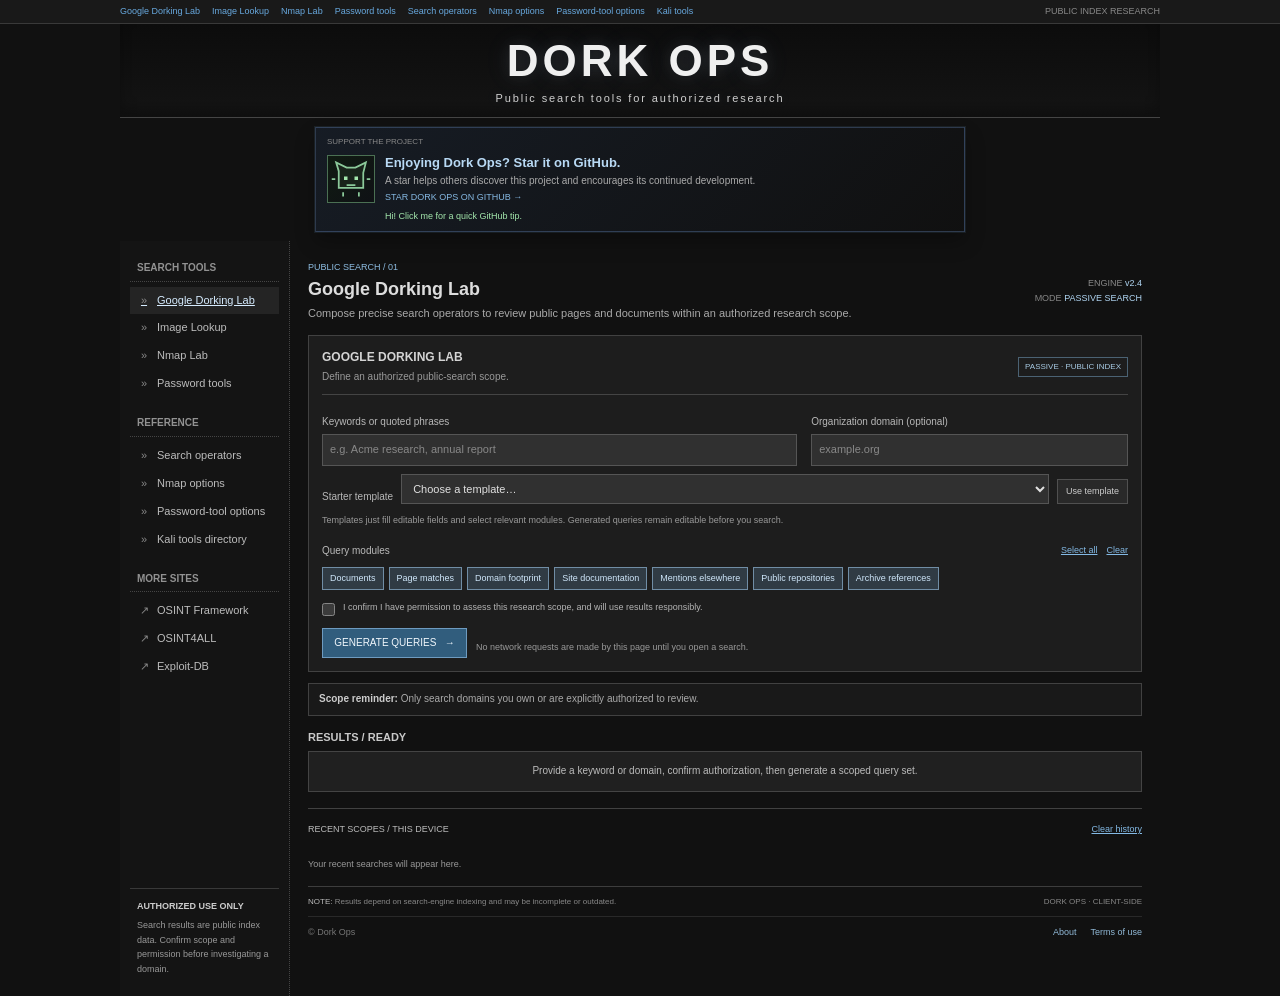
==== index.html @ ea4b7387 "Add files via upload" ====
<!DOCTYPE html>
<html lang="en">
<head>
  <meta charset="utf-8">
  <meta name="viewport" content="width=device-width, initial-scale=1">
  <meta http-equiv="refresh" content="0; url=dork-engine.html">
  <link rel="canonical" href="dork-engine.html">
  <title>Dork Ops</title>
  <script>
    window.location.replace("dork-engine.html");
  </script>
</head>
<body>
  <p>Opening Dork Ops. If you are not redirected, <a href="dork-engine.html">open the main page</a>.</p>
</body>
</html>
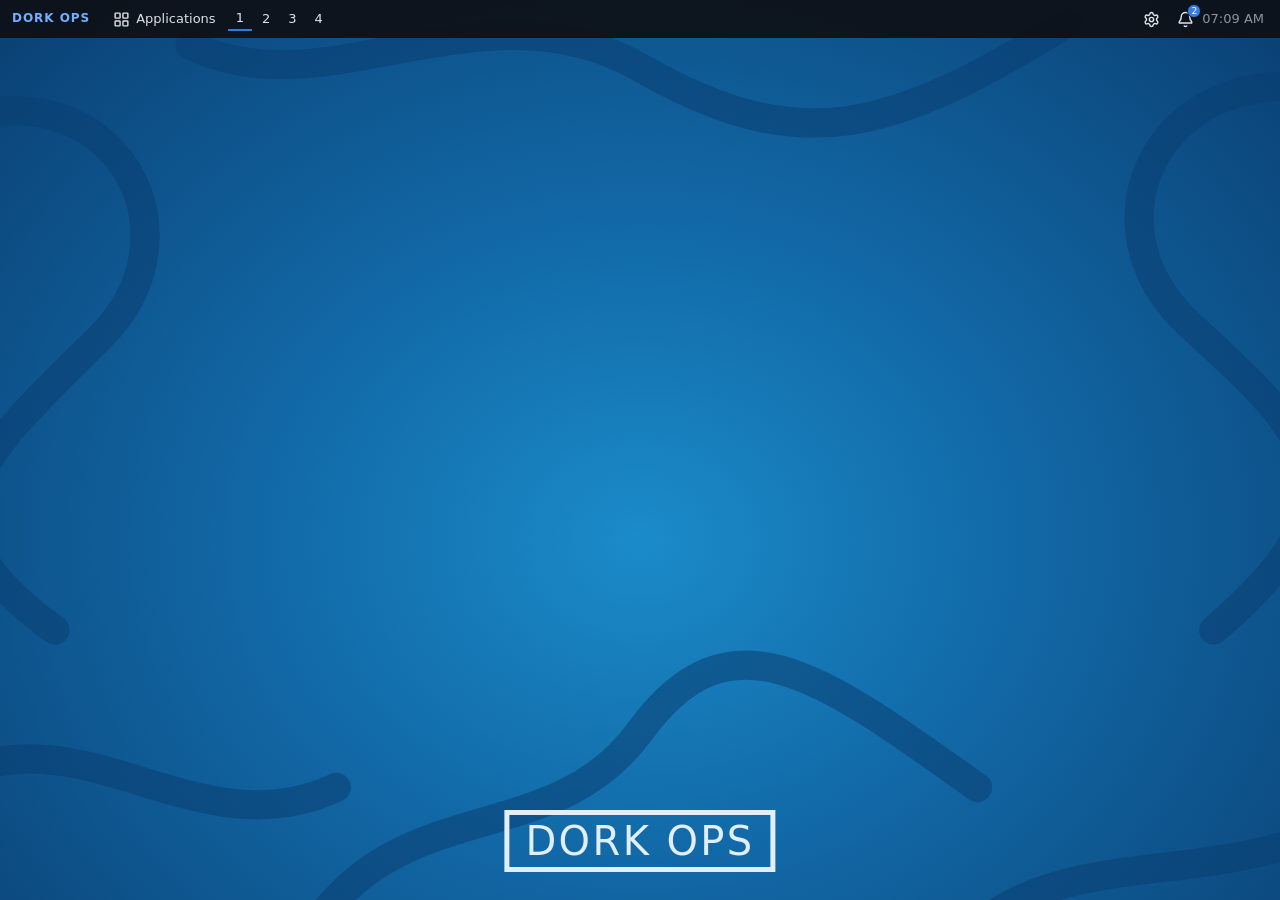
==== commit 3a3e4ebc: "Add files via upload" ====
--- a/index.html
+++ b/index.html
@@ -3,14 +3,14 @@
 <head>
   <meta charset="utf-8">
   <meta name="viewport" content="width=device-width, initial-scale=1">
-  <meta http-equiv="refresh" content="0; url=dork-engine.html">
-  <link rel="canonical" href="dork-engine.html">
+  <meta http-equiv="refresh" content="0; url=dork-ops.html">
+  <link rel="canonical" href="dork-ops.html">
   <title>Dork Ops</title>
   <script>
-    window.location.replace("dork-engine.html");
+    window.location.replace("dork-ops.html");
   </script>
 </head>
 <body>
-  <p>Opening Dork Ops. If you are not redirected, <a href="dork-engine.html">open the main page</a>.</p>
+  <p>Opening Dork Ops. If you are not redirected, <a href="dork-ops.html">open the desktop</a>.</p>
 </body>
 </html>
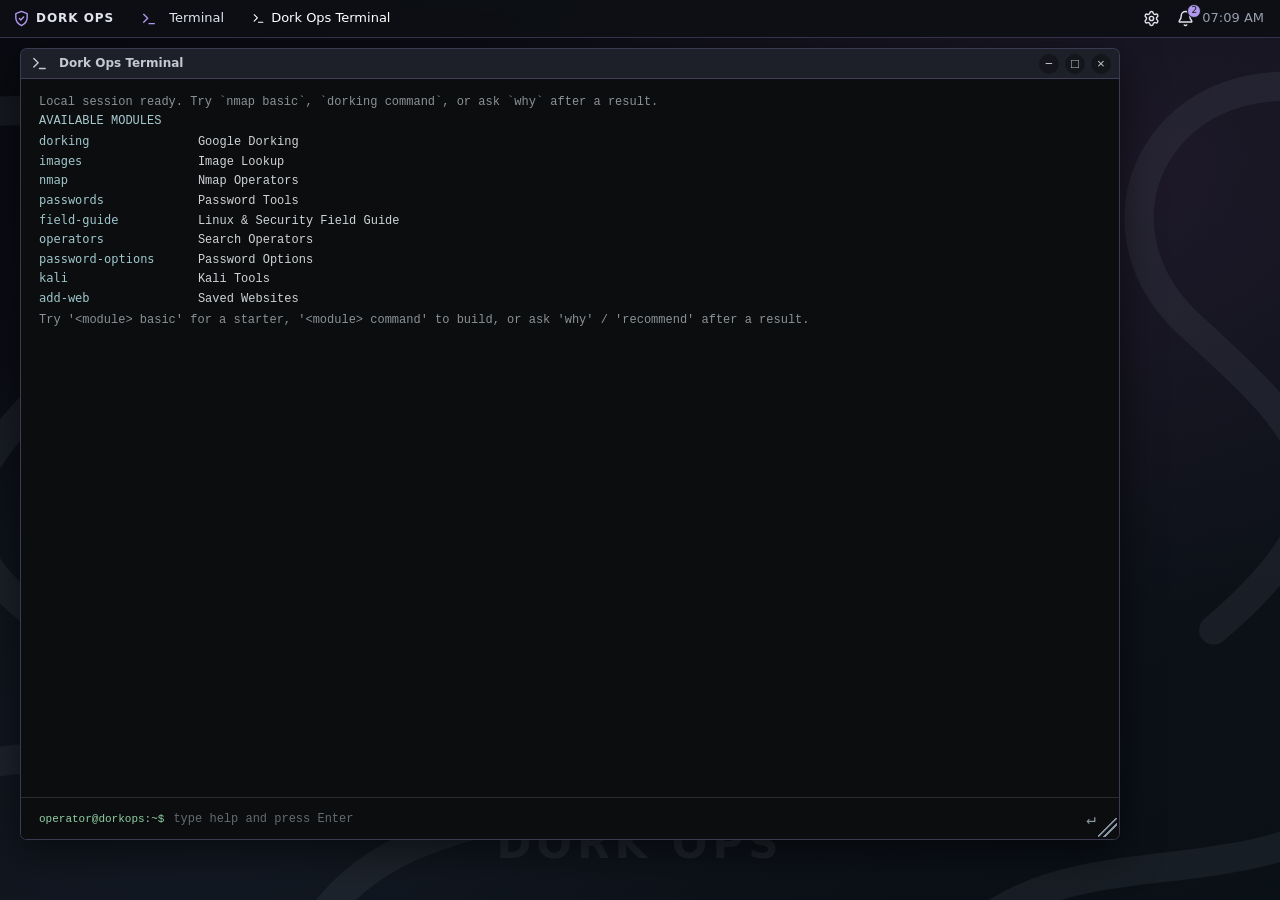
==== commit 8af0605f: "Add files via upload" ====
--- a/index.html
+++ b/index.html
@@ -11,6 +11,6 @@
   </script>
 </head>
 <body>
-  <p>Opening Dork Ops. If you are not redirected, <a href="dork-ops.html">open the desktop</a>.</p>
+  <p>Opening the Dork Ops desktop. If you are not redirected, <a href="dork-ops.html">open the desktop</a>.</p>
 </body>
 </html>
